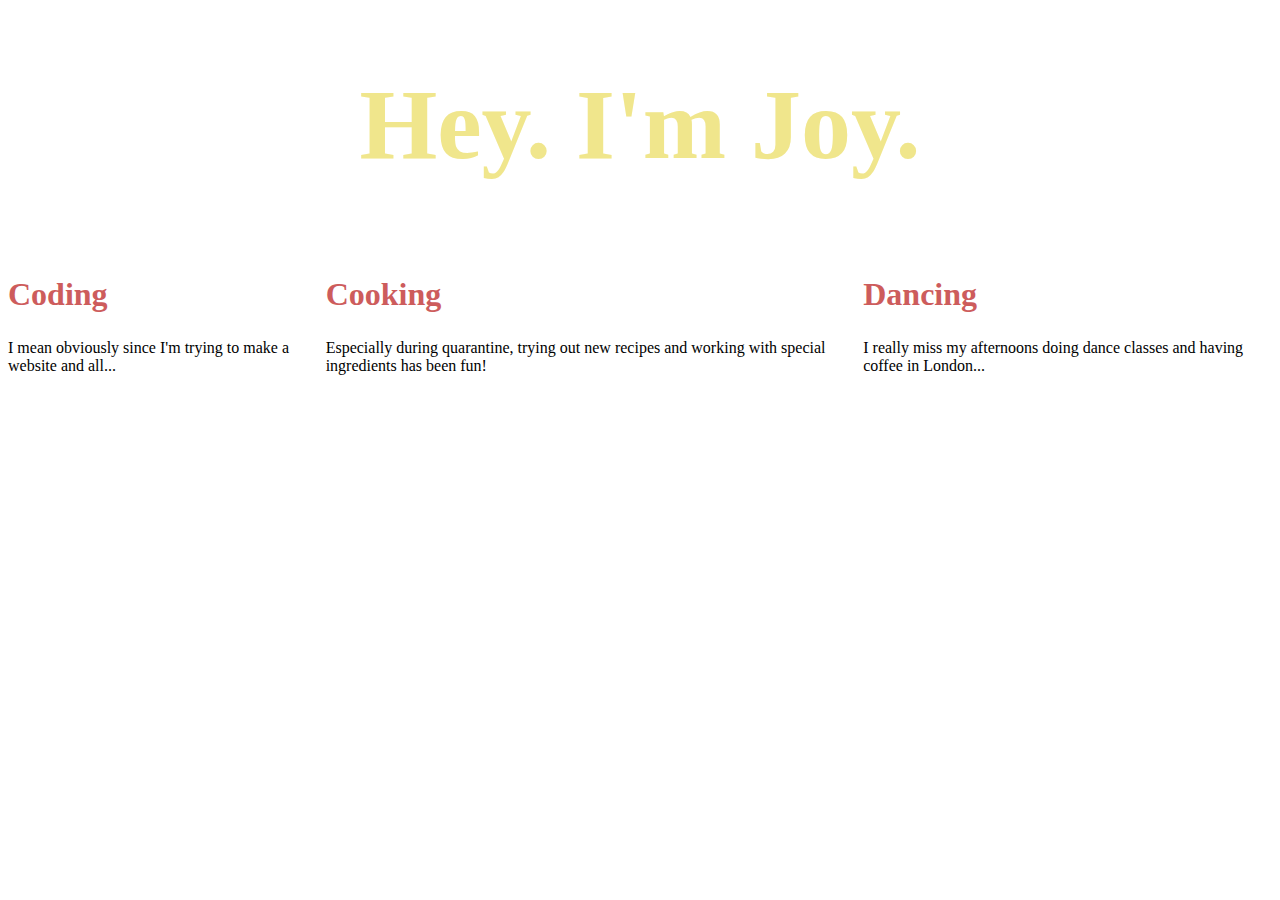
==== index.html @ 297ae608 "added more interests and changed css colours" ====
<!DOCTYPE html>

<html>
    <head>
        <title>Joy's Garden</title>
        <link href="./resources/css/style.css" type="text/css" rel="stylesheet">
    </head>

    <body>
        <div class="header">
            <h1>Hey. I'm Joy.</h1>
        </div>

        <div class="interest container">
            <div class = "child">
                <h2>Coding</h2>
                <p>I mean obviously since I'm trying to make a website and all...</p>
            </div>

            <div class = "child">
                <h2>Cooking</h2>
                <p>Especially during quarantine, trying out new recipes and working with special ingredients has been fun!</p>
            </div>

            <div class = "child">
                <h2>Dancing</h2>
                <p>I really miss my afternoons doing dance classes and having coffee in London...</p>
            </div>
        </div>
    </body>
</html>
---- resources/css/style.css ----
* {font-family: Cambria, Cochin, Georgia, Times, 'Times New Roman', serif;}

.header {
    font-size: 50px;
    font-weight: bold;
    color: khaki;
    text-align: center;
}

h2 {
    font-weight: bold;
    font-size: 32px;
    color: indianred;
}

.container {
    display: flex;
    justify-items: center;
}

.child:hover {
    background-color: azure;
}
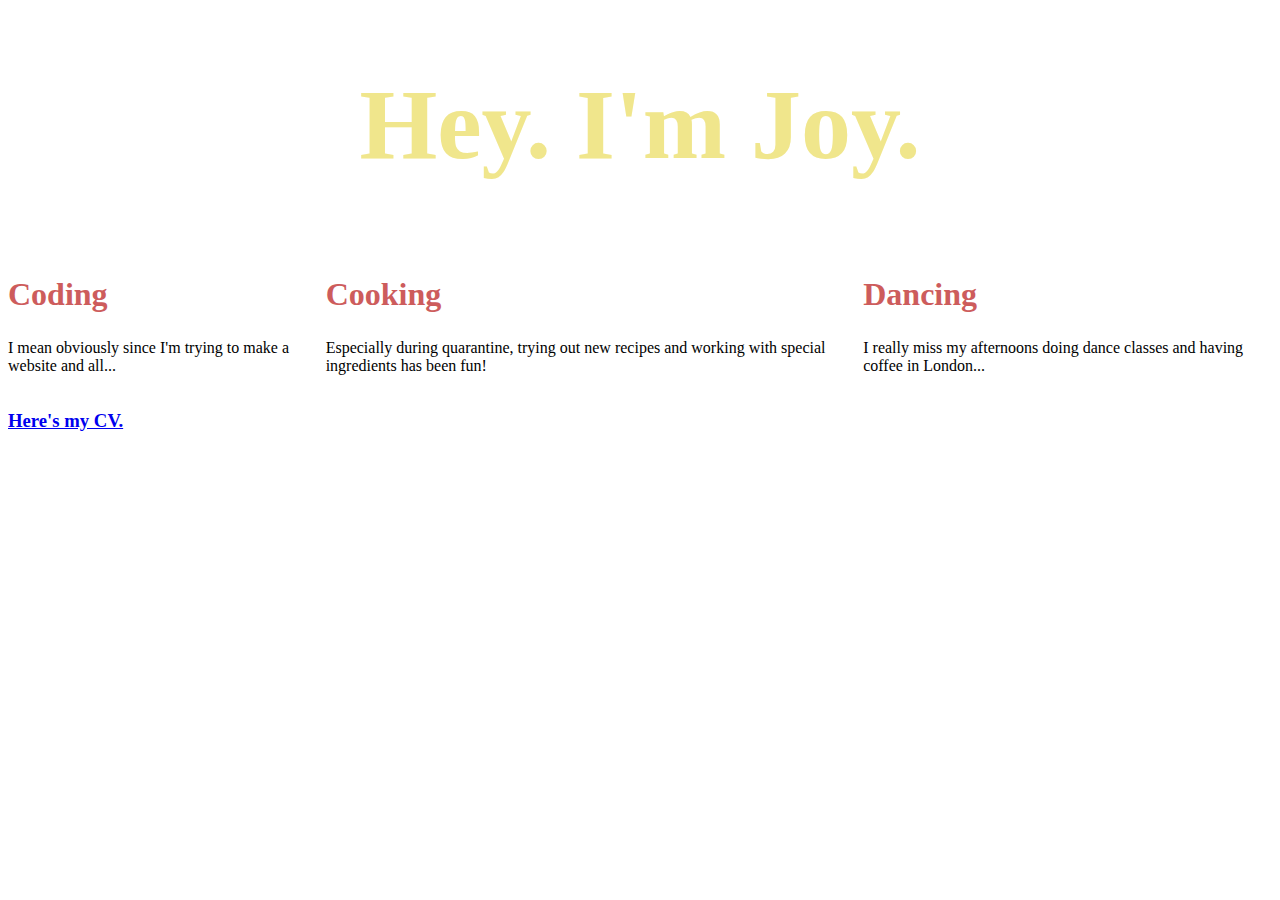
==== commit 1d29f06f: "add education section to cv" ====
--- a/index.html
+++ b/index.html
@@ -27,5 +27,9 @@
                 <p>I really miss my afternoons doing dance classes and having coffee in London...</p>
             </div>
         </div>
+
+        <div class="button container">
+            <a href="./links/cv.html"><h3 class = "button">Here's my CV.</h3></a>
+        </div>
     </body>
 </html>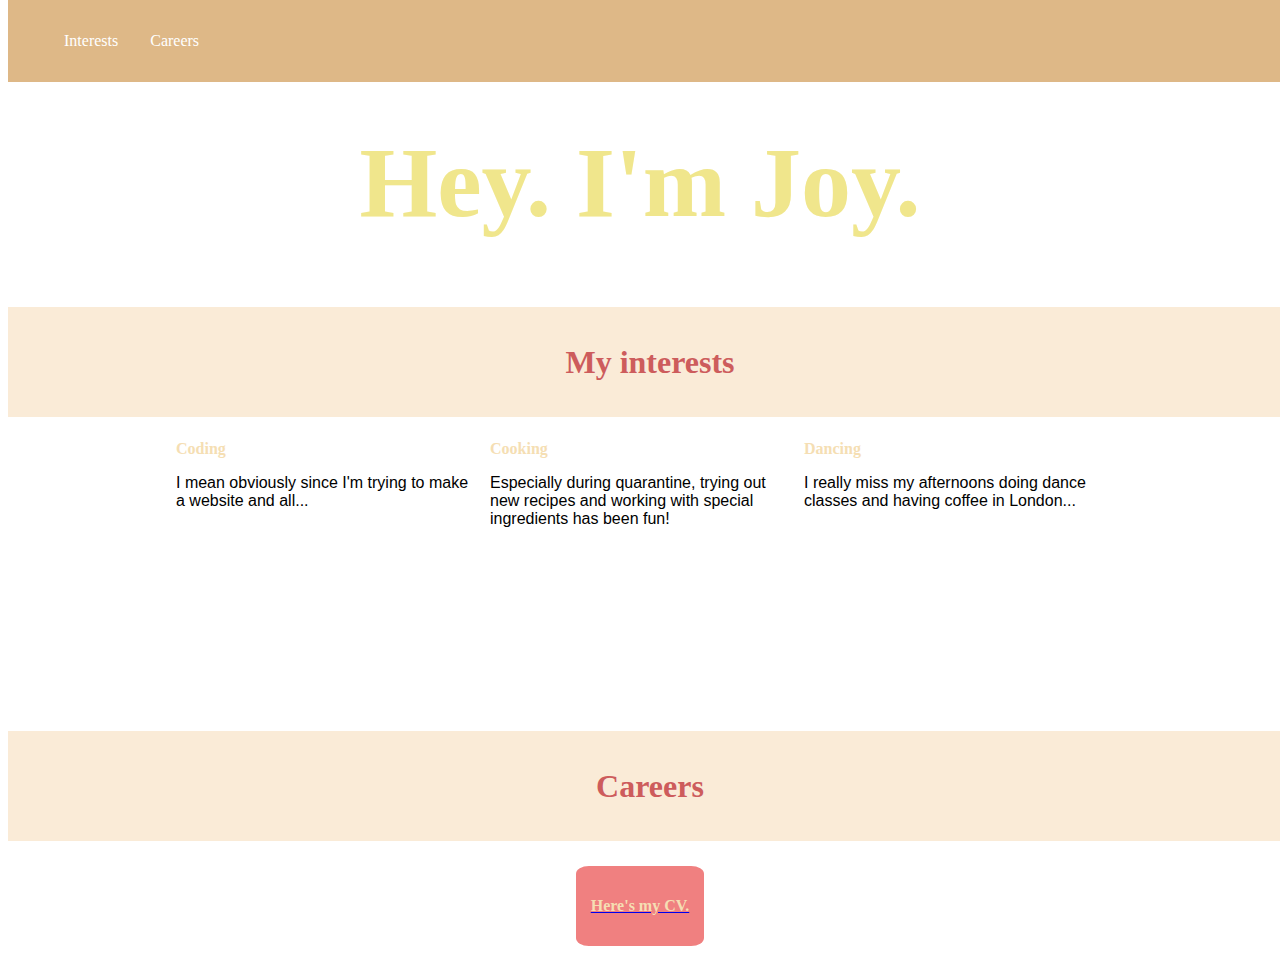
==== commit f19ea8d1: "changed button cv" ====
--- a/index.html
+++ b/index.html
@@ -6,30 +6,54 @@
         <link href="./resources/css/style.css" type="text/css" rel="stylesheet">
     </head>
 
+    <header>
+        <ul>
+            <li><a href="#interests">Interests</a></li>
+            <li><a href="#careers">Careers</a></li>
+        </ul>
+    </header>
+
+
     <body>
-        <div class="header">
+        <div class="main-title">
             <h1>Hey. I'm Joy.</h1>
         </div>
 
-        <div class="interest container">
-            <div class = "child">
-                <h2>Coding</h2>
-                <p>I mean obviously since I'm trying to make a website and all...</p>
+        <div id = "interests">
+            <div class = "title container centered">
+                <h2>My interests</h2>
             </div>
 
-            <div class = "child">
-                <h2>Cooking</h2>
-                <p>Especially during quarantine, trying out new recipes and working with special ingredients has been fun!</p>
-            </div>
+            <div class="container">
+                <div class = "child square">
+                    <h3>Coding</h3>
+                    <p>I mean obviously since I'm trying to make a website and all...</p>
+                </div>
 
-            <div class = "child">
-                <h2>Dancing</h2>
-                <p>I really miss my afternoons doing dance classes and having coffee in London...</p>
+                <div class = "child square">
+                    <h3>Cooking</h3>
+                    <p>Especially during quarantine, trying out new recipes and working with special ingredients has been fun!</p>
+                </div>
+
+                <div class = "child square">
+                    <h3>Dancing</h3>
+                    <p>I really miss my afternoons doing dance classes and having coffee in London...</p>
+                </div>
             </div>
         </div>
 
-        <div class="button container">
-            <a href="./links/cv.html"><h3 class = "button">Here's my CV.</h3></a>
+
+        <div id = "careers">
+            <div class = "title container centered">
+                <h2>Careers</h2>
+            </div>
+
+            <div class="container centered">
+                <div class ="button">
+                    <a href="./links/cv.html" class = "centered"><h3>Here's my CV.</h3></a>
+                </div>
+            </div>
         </div>
+
     </body>
 </html>--- a/resources/css/style.css
+++ b/resources/css/style.css
@@ -1,6 +1,7 @@
 * {font-family: Cambria, Cochin, Georgia, Times, 'Times New Roman', serif;}
 
-.header {
+.main-title {
+    padding-top: 50px;
     font-size: 50px;
     font-weight: bold;
     color: khaki;
@@ -11,13 +12,96 @@
     font-weight: bold;
     font-size: 32px;
     color: indianred;
+    text-align: center;
 }
 
+h3 {
+    font-weight: bold;
+    font-size: 16px;
+    color: wheat;
+}
+
+
+p {
+    font-family: Verdana, Geneva, Tahoma, sans-serif;
+}
+
+header {
+    position: fixed;
+    top: 0;
+    width: 100%;
+    height: auto;
+    background-color: burlywood;
+
+}
+
+
+header ul{ 
+    list-style-type: none;
+    display: inline-flex;
+    flex-flow: wrap;
+  }
+  
+  
+header li a {
+    display: inline-flex;
+    flex-flow: wrap;
+    color: white;
+    text-align: center;
+    padding: 16px;
+    text-decoration: none;
+  }
+  
+header li a:hover {
+    color: blanchedalmond;
+    transition: 250ms ease;
+  }
+
+.title {
+    padding : 10px;
+    background-color: antiquewhite;
+    flex: 0 0 100%;
+}
+
+.centered {
+    text-align: center;
+}
 .container {
     display: flex;
     justify-items: center;
+    justify-content: center;
+    align-content: center;
+    align-items: center;
+    flex-flow: wrap;
+    width: 100%;
 }
 
 .child:hover {
-    background-color: azure;
+    background-color: linen;
+    transition: 350ms ease ;
+}
+
+.square {
+    margin: 2px;
+    box-shadow: lavender;
+    width: 300px;
+    height: 300px;
+    padding: 5px;
+}
+
+
+ .button {
+    font-weight: bold;
+    margin: 2%;
+    padding : 15px;
+    background-color: lightcoral;
+    width: fit-content;
+    border-radius: 10%;
+    
+}
+
+.button:hover {
+    background-color: indigo;
+    transition: 300ms ease;
+    border-radius: 3%;
 }